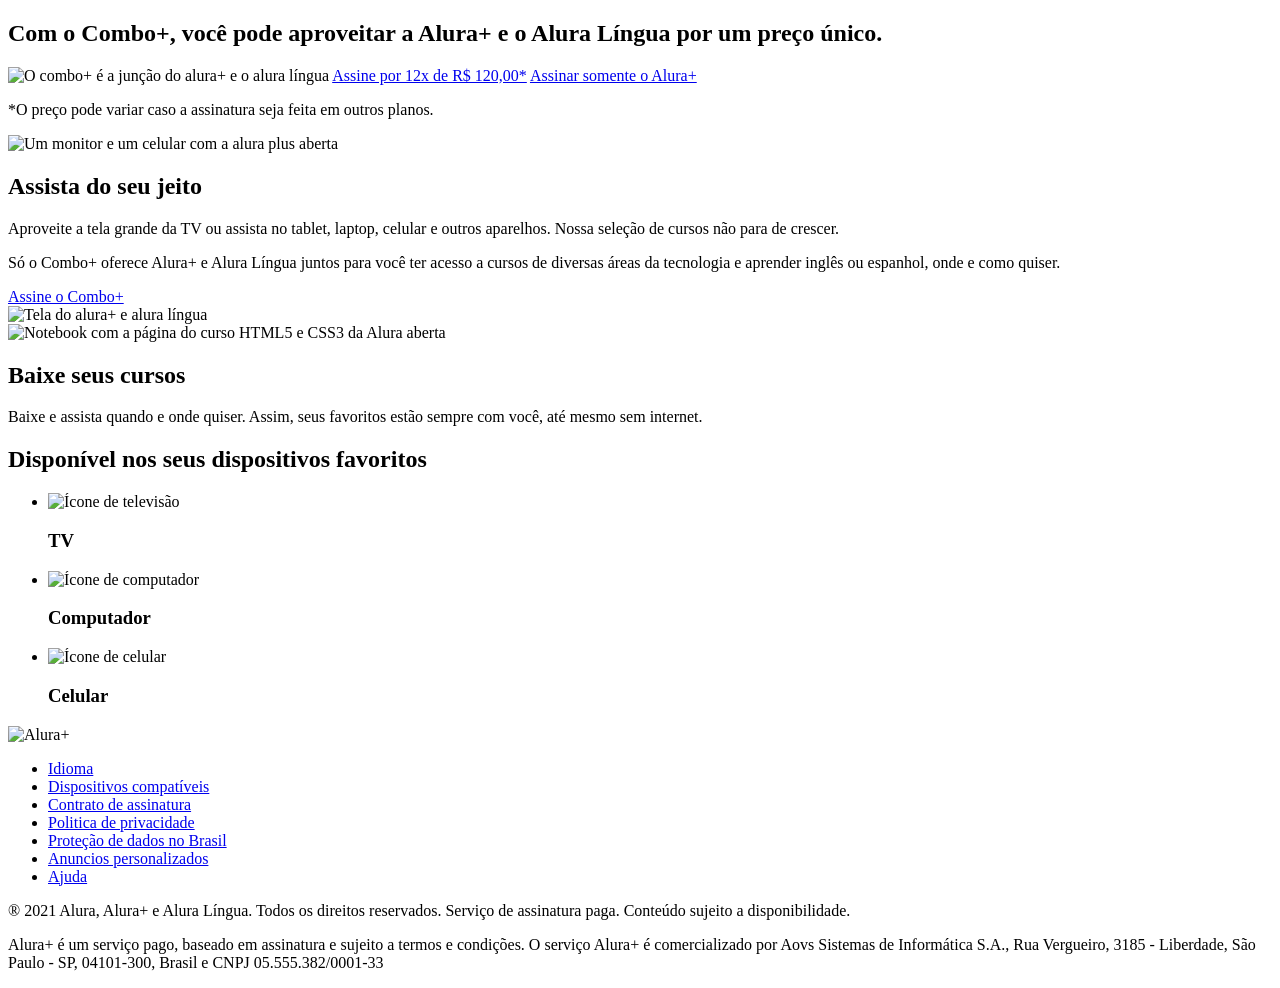
==== index.html @ 701c3cee "Add files via upload" ====
<!DOCTYPE html>
<html>

<head>
    <title>Alura Plus</title>
    <meta charset="UTF-8">
    <meta name="viewport" content="width=device-width, initial-scale=1">
    <link rel="stylesheet" href="styles.css">
    <link rel="preconnect" href="https://fonts.googleapis.com">
    <link rel="preconnect" href="https://fonts.gstatic.com" crossorigin>
    <link href="https://fonts.googleapis.com/css2?family=Inter:wght@400;700&display=swap" rel="stylesheet">
</head>

<body>
    <section class="principal container">
        <div class="container__caixa">
            <h1 class="container__titulo">Com o Combo+, você pode aproveitar a Alura+ e o Alura Língua por um preço
                único.</h1>
            <img src="img/Combo.png" alt="O combo+ é a junção do alura+ e o alura língua" class="container__imagem">
            <a href="www.alura.com.br" class="container__botao">Assine por 12x de R$ 120,00*</a>
            <a href="www.alura.com.br" class="container__botao botao_secundario">Assinar somente o Alura+</a>
            <p class="container__aviso">*O preço pode variar caso a assinatura seja feita em outros planos.</p>
        </div>
    </section>

    <section class="container secundario">
        <img src="img/Plataformas.png" alt="Um monitor e um celular com a alura plus aberta" class="secundario__imagem">
        <div class="container__descricao">
            <h2 class="descricao__titulo">Assista do seu jeito</h2>
            <p class="descricao__texto">Aproveite a tela grande da TV ou assista no tablet, laptop, celular e outros
                aparelhos. Nossa seleção de cursos não para de crescer.</p>
        </div>
    </section>

    <section class="container secundario">
        <div class="container__descricao">
            <p class="descricao__texto">
                Só o Combo+ oferece Alura+ e Alura Língua juntos para você ter acesso a cursos de diversas áreas da
                tecnologia e aprender inglês ou espanhol, onde e como quiser.
            </p>
            <a href="www.alura.com.br" class="container__botao secundario__botao" container>Assine o Combo+</a>
        </div>
        <img src="img/Telas.png" alt="Tela do alura+ e alura língua" class="secundario__imagem">
    </section>

    <section class="container secundario">
        <img src="img/Notebook.png" alt="Notebook com a página do curso HTML5 e CSS3 da Alura aberta"
            class="secundario__imagem">
        <div class="container__descricao">
            <h2 class="descricao__titulo">Baixe seus cursos</h2>
            <p class="descricao__texto">Baixe e assista quando e onde quiser. Assim, seus favoritos estão sempre com
                você, até mesmo sem internet.</p>
        </div>
    </section>
    
    <section class="dispositivos">
        <h2 class="dispositivos__titulo">Disponível nos seus dispositivos favoritos</h2>
        <ul class="dispositivos__lista">
            <li>
                <img src="img/tv.png" alt="Ícone de televisão">
                <h3 class="lista__item">TV</h3>
            </li>
            <li>
                <img src="img/computador.png" alt="Ícone de computador">
                <h3 class="lista__item">Computador</h3>
            </li>
            <li>
                <img src="img/celular.png" alt="Ícone de celular">
                <h3 class="lista__item">Celular</h3>
            </li>
        </ul>
    </section>

    <footer class="rodape">
        <img src="img/Logo.png" alt="Alura+" class="rodape__logo">
        <ul class="rodape__lista">
            <li class="lista__link">
                <a href="#">Idioma</a>
            </li>
            <li class="lista__link">
                <a href="#">Dispositivos compatíveis</a>
            </li>
            <li class="lista__link">
                <a href="#">Contrato de assinatura</a>
            </li>
            <li class="lista__link">
                <a href="#">Politica de privacidade</a>
            </li>
            <li class="lista__link">
                <a href="#">Proteção de dados no Brasil</a>
            </li>
            <li class="lista__link">
                <a href="#">Anuncios personalizados</a>
            </li>
            <li class="lista__link">
                <a href="#">Ajuda</a>
            </li>
        </ul>
        <p class="rodape__texto">® 2021 Alura, Alura+ e Alura Língua. Todos os direitos reservados. Serviço de
            assinatura paga. Conteúdo sujeito a disponibilidade.</p>
        <p class="rodape__texto">Alura+ é um serviço pago, baseado em assinatura e sujeito a termos e condições. O
            serviço Alura+ é comercializado por Aovs Sistemas de Informática S.A., Rua Vergueiro, 3185 - Liberdade, São
            Paulo - SP, 04101-300, Brasil e CNPJ 05.555.382/0001-33</p>
    </footer>
</body>

</html>
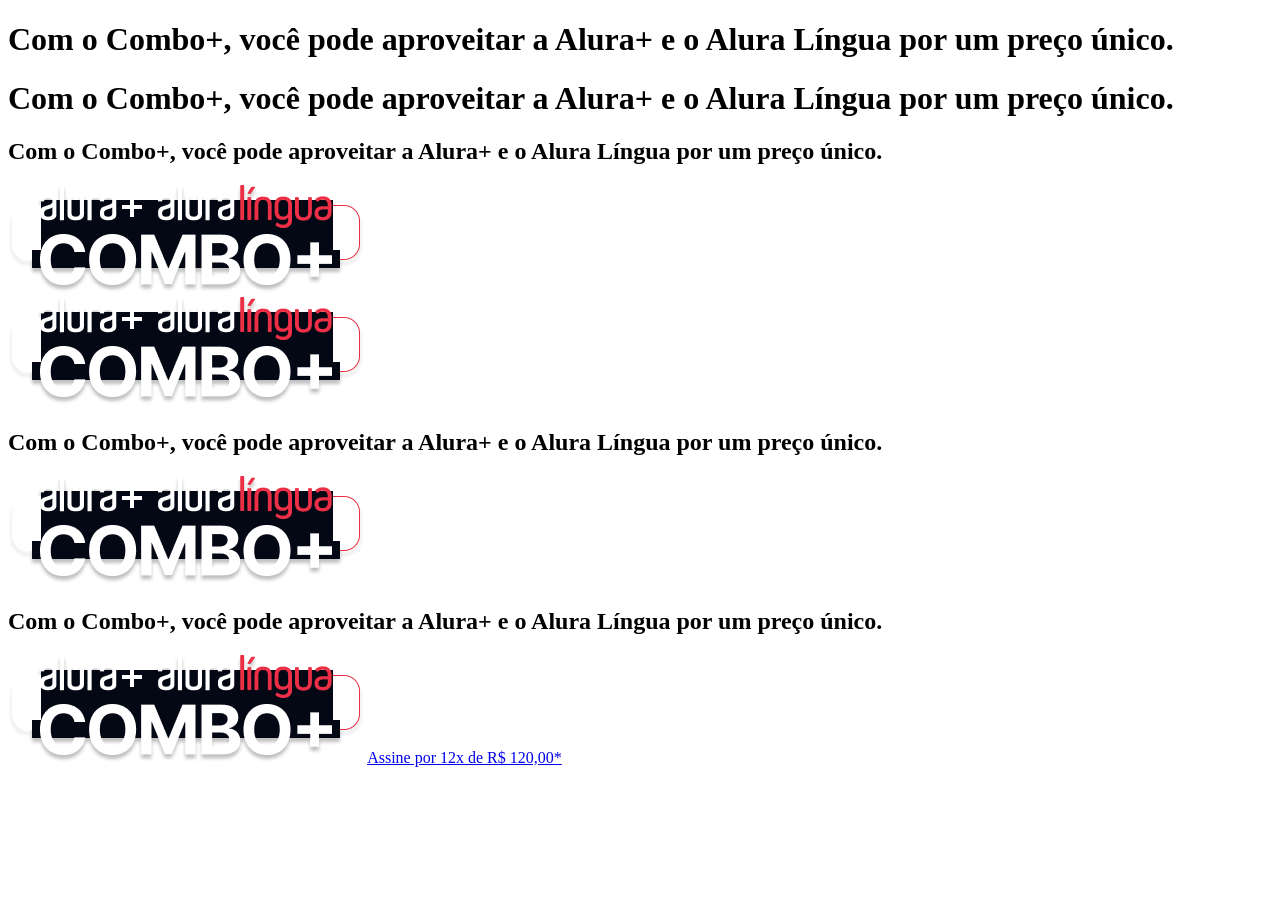
==== commit 451b2271: "lkjnmkl" ====
--- a/index.html
+++ b/index.html
@@ -1,107 +1,35 @@
-<!DOCTYPE html>
-<html>
-
-<head>
-    <title>Alura Plus</title>
-    <meta charset="UTF-8">
-    <meta name="viewport" content="width=device-width, initial-scale=1">
-    <link rel="stylesheet" href="styles.css">
-    <link rel="preconnect" href="https://fonts.googleapis.com">
-    <link rel="preconnect" href="https://fonts.gstatic.com" crossorigin>
-    <link href="https://fonts.googleapis.com/css2?family=Inter:wght@400;700&display=swap" rel="stylesheet">
-</head>
-
-<body>
-    <section class="principal container">
-        <div class="container__caixa">
-            <h1 class="container__titulo">Com o Combo+, você pode aproveitar a Alura+ e o Alura Língua por um preço
-                único.</h1>
-            <img src="img/Combo.png" alt="O combo+ é a junção do alura+ e o alura língua" class="container__imagem">
-            <a href="www.alura.com.br" class="container__botao">Assine por 12x de R$ 120,00*</a>
-            <a href="www.alura.com.br" class="container__botao botao_secundario">Assinar somente o Alura+</a>
-            <p class="container__aviso">*O preço pode variar caso a assinatura seja feita em outros planos.</p>
-        </div>
-    </section>
-
-    <section class="container secundario">
-        <img src="img/Plataformas.png" alt="Um monitor e um celular com a alura plus aberta" class="secundario__imagem">
-        <div class="container__descricao">
-            <h2 class="descricao__titulo">Assista do seu jeito</h2>
-            <p class="descricao__texto">Aproveite a tela grande da TV ou assista no tablet, laptop, celular e outros
-                aparelhos. Nossa seleção de cursos não para de crescer.</p>
-        </div>
-    </section>
-
-    <section class="container secundario">
-        <div class="container__descricao">
-            <p class="descricao__texto">
-                Só o Combo+ oferece Alura+ e Alura Língua juntos para você ter acesso a cursos de diversas áreas da
-                tecnologia e aprender inglês ou espanhol, onde e como quiser.
-            </p>
-            <a href="www.alura.com.br" class="container__botao secundario__botao" container>Assine o Combo+</a>
-        </div>
-        <img src="img/Telas.png" alt="Tela do alura+ e alura língua" class="secundario__imagem">
-    </section>
-
-    <section class="container secundario">
-        <img src="img/Notebook.png" alt="Notebook com a página do curso HTML5 e CSS3 da Alura aberta"
-            class="secundario__imagem">
-        <div class="container__descricao">
-            <h2 class="descricao__titulo">Baixe seus cursos</h2>
-            <p class="descricao__texto">Baixe e assista quando e onde quiser. Assim, seus favoritos estão sempre com
-                você, até mesmo sem internet.</p>
-        </div>
-    </section>
-    
-    <section class="dispositivos">
-        <h2 class="dispositivos__titulo">Disponível nos seus dispositivos favoritos</h2>
-        <ul class="dispositivos__lista">
-            <li>
-                <img src="img/tv.png" alt="Ícone de televisão">
-                <h3 class="lista__item">TV</h3>
-            </li>
-            <li>
-                <img src="img/computador.png" alt="Ícone de computador">
-                <h3 class="lista__item">Computador</h3>
-            </li>
-            <li>
-                <img src="img/celular.png" alt="Ícone de celular">
-                <h3 class="lista__item">Celular</h3>
-            </li>
-        </ul>
-    </section>
-
-    <footer class="rodape">
-        <img src="img/Logo.png" alt="Alura+" class="rodape__logo">
-        <ul class="rodape__lista">
-            <li class="lista__link">
-                <a href="#">Idioma</a>
-            </li>
-            <li class="lista__link">
-                <a href="#">Dispositivos compatíveis</a>
-            </li>
-            <li class="lista__link">
-                <a href="#">Contrato de assinatura</a>
-            </li>
-            <li class="lista__link">
-                <a href="#">Politica de privacidade</a>
-            </li>
-            <li class="lista__link">
-                <a href="#">Proteção de dados no Brasil</a>
-            </li>
-            <li class="lista__link">
-                <a href="#">Anuncios personalizados</a>
-            </li>
-            <li class="lista__link">
-                <a href="#">Ajuda</a>
-            </li>
-        </ul>
-        <p class="rodape__texto">® 2021 Alura, Alura+ e Alura Língua. Todos os direitos reservados. Serviço de
-            assinatura paga. Conteúdo sujeito a disponibilidade.</p>
-        <p class="rodape__texto">Alura+ é um serviço pago, baseado em assinatura e sujeito a termos e condições. O
-            serviço Alura+ é comercializado por Aovs Sistemas de Informática S.A., Rua Vergueiro, 3185 - Liberdade, São
-            Paulo - SP, 04101-300, Brasil e CNPJ 05.555.382/0001-33</p>
-    </footer>
-</body>
-
-</html>+<!DOCTYPE html>
+<html>
+
+<head>
+    <title>Alura Plus</title>
+    <meta charset="UTF-8">
+    <meta name="viewport" content="width=device-width, initial-scale=1">
+    <link rel="stylesheet" href="styles.css">
+</head>
+
+<body>
+    <h1>Com o Combo+, você pode aproveitar a Alura+ e o Alura Língua por um preço único.</h1>
+<body>
+    <h1>Com o Combo+, você pode aproveitar a Alura+ e o Alura Língua por um preço único.</h1>
+    <section class="principal">
+        <h1>Com o Combo+, você pode aproveitar a Alura+ e o Alura Língua por um preço único.</h1>
+        <img src="img/Combo.png" alt="O combo+ é a junção do alura+ e o alura língua">
+</section>
+
+    <img src="img/Combo.png" alt="O combo+ é a junção do alura+ e o alura língua">
+<body>
+    <section class="container principal">
+        <h1>Com o Combo+, você pode aproveitar a Alura+ e o Alura Língua por um preço único.</h1>
+        <img src="img/Combo.png" alt="O combo+ é a junção do alura+ e o alura língua">
+    </section>
+
+
+</body>
+<section class="container principal">
+        <h1>Com o Combo+, você pode aproveitar a Alura+ e o Alura Língua por um preço único.</h1>
+        <img src="img/Combo.png" alt="O combo+ é a junção do alura+ e o alura língua">
+        <a href="www.alura.com.br" class="container__botao">Assine por 12x de R$ 120,00*</a>
+</section>
+
+</html>   
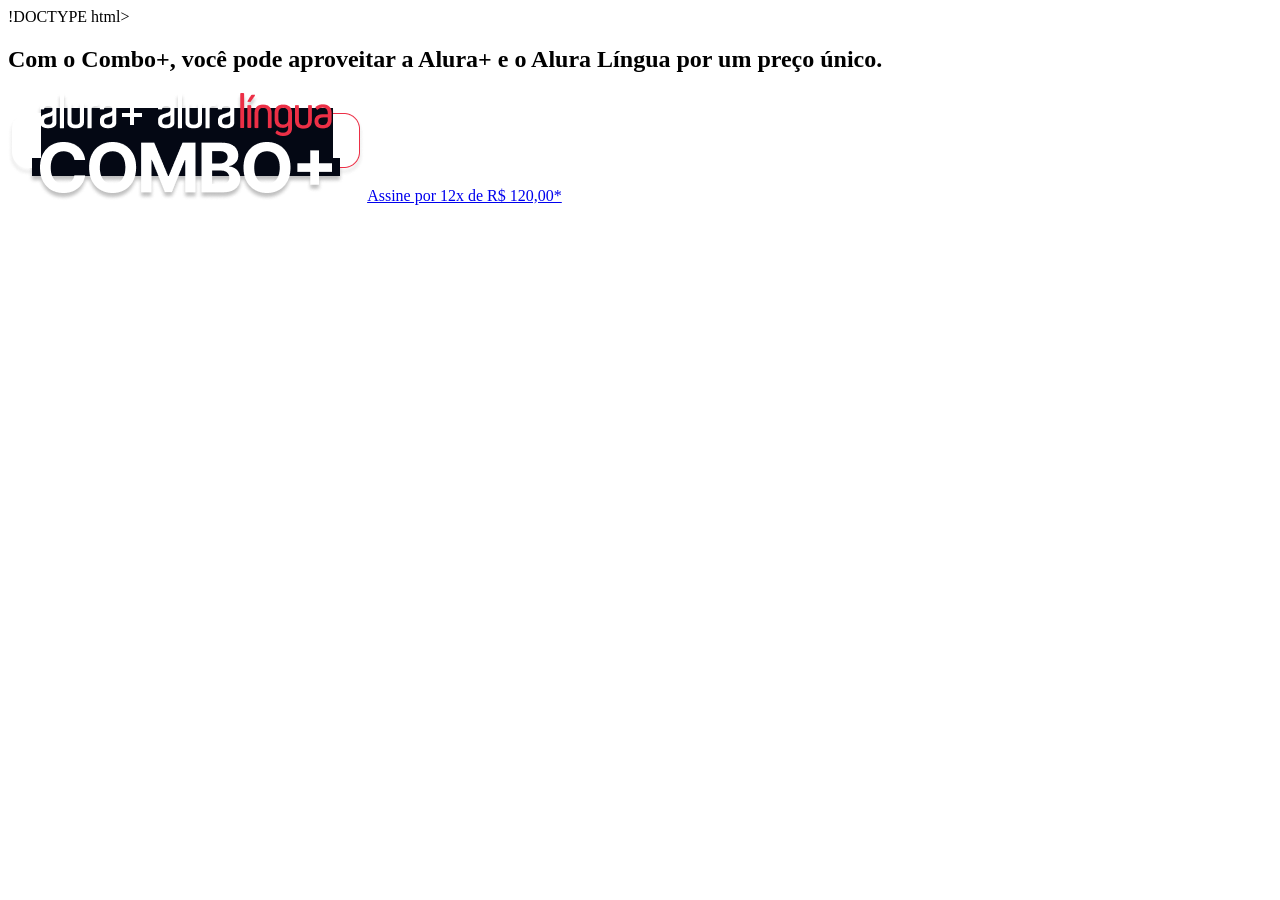
==== commit 9ff341b5: "ptogeti novo" ====
--- a/index.html
+++ b/index.html
@@ -1,4 +1,4 @@
-<!DOCTYPE html>
+!DOCTYPE html>
 <html>
 
 <head>
@@ -9,27 +9,11 @@
 </head>
 
 <body>
-    <h1>Com o Combo+, você pode aproveitar a Alura+ e o Alura Língua por um preço único.</h1>
-<body>
-    <h1>Com o Combo+, você pode aproveitar a Alura+ e o Alura Língua por um preço único.</h1>
-    <section class="principal">
-        <h1>Com o Combo+, você pode aproveitar a Alura+ e o Alura Língua por um preço único.</h1>
-        <img src="img/Combo.png" alt="O combo+ é a junção do alura+ e o alura língua">
-</section>
-
-    <img src="img/Combo.png" alt="O combo+ é a junção do alura+ e o alura língua">
-<body>
-    <section class="container principal">
-        <h1>Com o Combo+, você pode aproveitar a Alura+ e o Alura Língua por um preço único.</h1>
-        <img src="img/Combo.png" alt="O combo+ é a junção do alura+ e o alura língua">
-    </section>
-
-
-</body>
-<section class="container principal">
+    <section class="principal container">
         <h1>Com o Combo+, você pode aproveitar a Alura+ e o Alura Língua por um preço único.</h1>
         <img src="img/Combo.png" alt="O combo+ é a junção do alura+ e o alura língua">
         <a href="www.alura.com.br" class="container__botao">Assine por 12x de R$ 120,00*</a>
-</section>
+    </section>
+</body>
 
-</html>   
+</html>
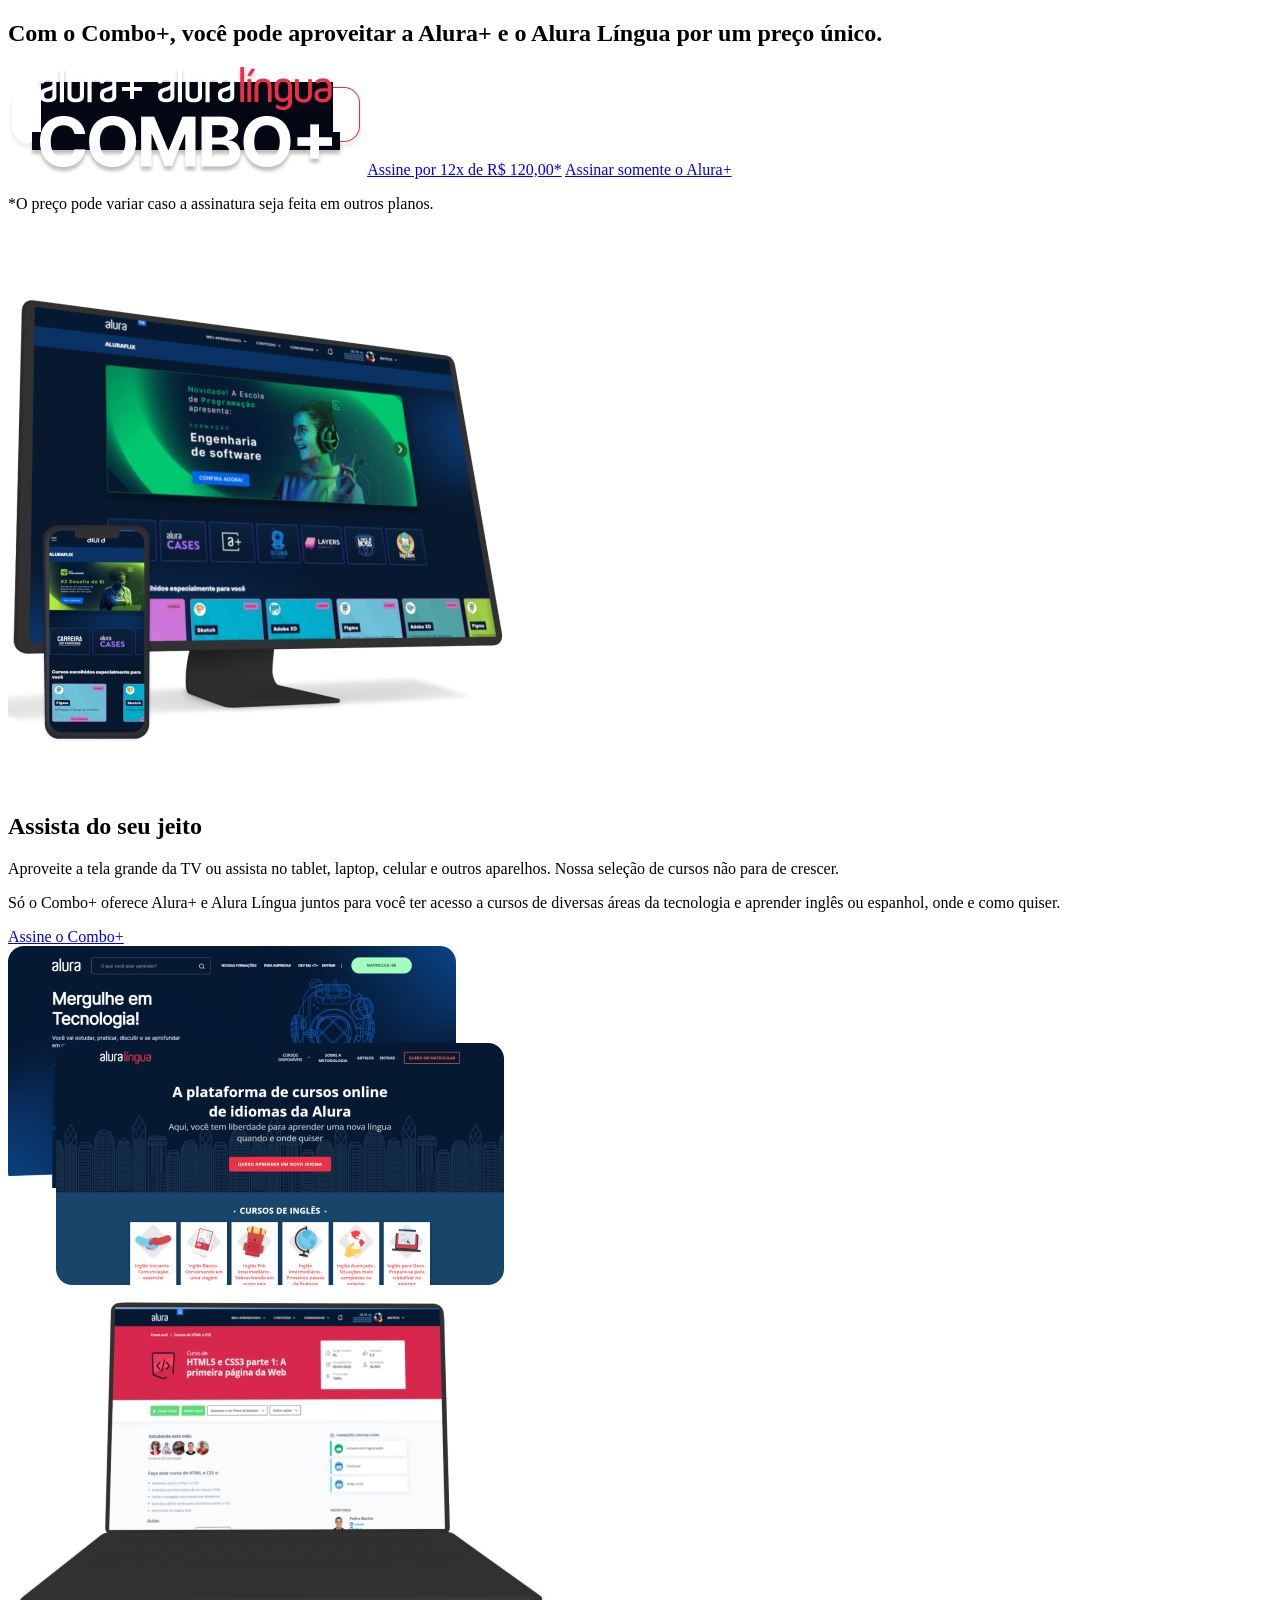
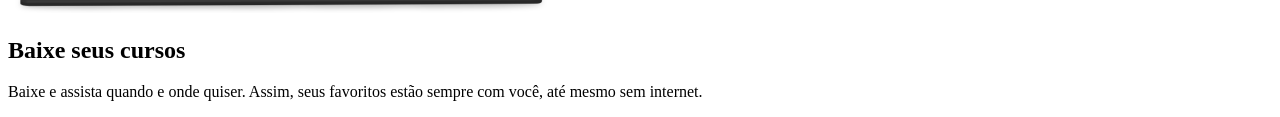
==== commit 5cfbb004: "hfjjhhj" ====
--- a/index.html
+++ b/index.html
@@ -1,4 +1,4 @@
-!DOCTYPE html>
+<!DOCTYPE html>
 <html>
 
 <head>
@@ -6,14 +6,53 @@
     <meta charset="UTF-8">
     <meta name="viewport" content="width=device-width, initial-scale=1">
     <link rel="stylesheet" href="styles.css">
+    <link rel="preconnect" href="https://fonts.googleapis.com">
+    <link rel="preconnect" href="https://fonts.gstatic.com" crossorigin>
+    <link href="https://fonts.googleapis.com/css2?family=Inter:wght@400;700&display=swap" rel="stylesheet">
 </head>
 
 <body>
     <section class="principal container">
-        <h1>Com o Combo+, você pode aproveitar a Alura+ e o Alura Língua por um preço único.</h1>
-        <img src="img/Combo.png" alt="O combo+ é a junção do alura+ e o alura língua">
-        <a href="www.alura.com.br" class="container__botao">Assine por 12x de R$ 120,00*</a>
+        <div>
+            <h1 class="container__titulo">Com o Combo+, você pode aproveitar a Alura+ e o Alura Língua por um preço
+                único.</h1>
+            <img src="img/Combo.png" alt="O combo+ é a junção do alura+ e o alura língua">
+            <a href="www.alura.com.br" class="container__botao">Assine por 12x de R$ 120,00*</a>
+            <a href="www.alura.com.br" class="container__botao botao_secundario">Assinar somente o Alura+</a>
+            <p class="container__aviso">*O preço pode variar caso a assinatura seja feita em outros planos.</p>
+        </div>
     </section>
+
+    <section class="container secundario">
+        <img src="img/Plataformas.png" alt="Um monitor e um celular com a alura plus aberta" class="secundario__imagem">
+        <div class="container__descricao">
+            <h2 class="descricao__titulo">Assista do seu jeito</h2>
+            <p class="descricao__texto">Aproveite a tela grande da TV ou assista no tablet, laptop, celular e outros
+                aparelhos. Nossa seleção de cursos não para de crescer.</p>
+        </div>
+    </section>
+
+<section class="container secundario">
+    <div class="container__descricao">
+        <p class="descricao__texto">
+            Só o Combo+ oferece Alura+ e Alura Língua juntos para você ter acesso a cursos de diversas áreas da
+            tecnologia e aprender inglês ou espanhol, onde e como quiser.
+        </p>
+        <a href="www.alura.com.br" class="container__botao secundario__botao" container>Assine o Combo+</a>
+    </div>
+    <img src="img/Telas.png" alt="Tela do alura+ e alura língua" class="secundario__imagem">
+</section>
+
+<section class="container secundario">
+    <img src="img/Notebook.png" alt="Notebook com a página do curso HTML5 e CSS3 da Alura aberta"
+        class="secundario__imagem">
+    <div class="container__descricao">
+        <h2 class="descricao__titulo">Baixe seus cursos</h2>
+        <p class="descricao__texto">Baixe e assista quando e onde quiser. Assim, seus favoritos estão sempre com
+            você, até mesmo sem internet.</p>
+    </div>
+</section>
+
 </body>
 
-</html>+</html>
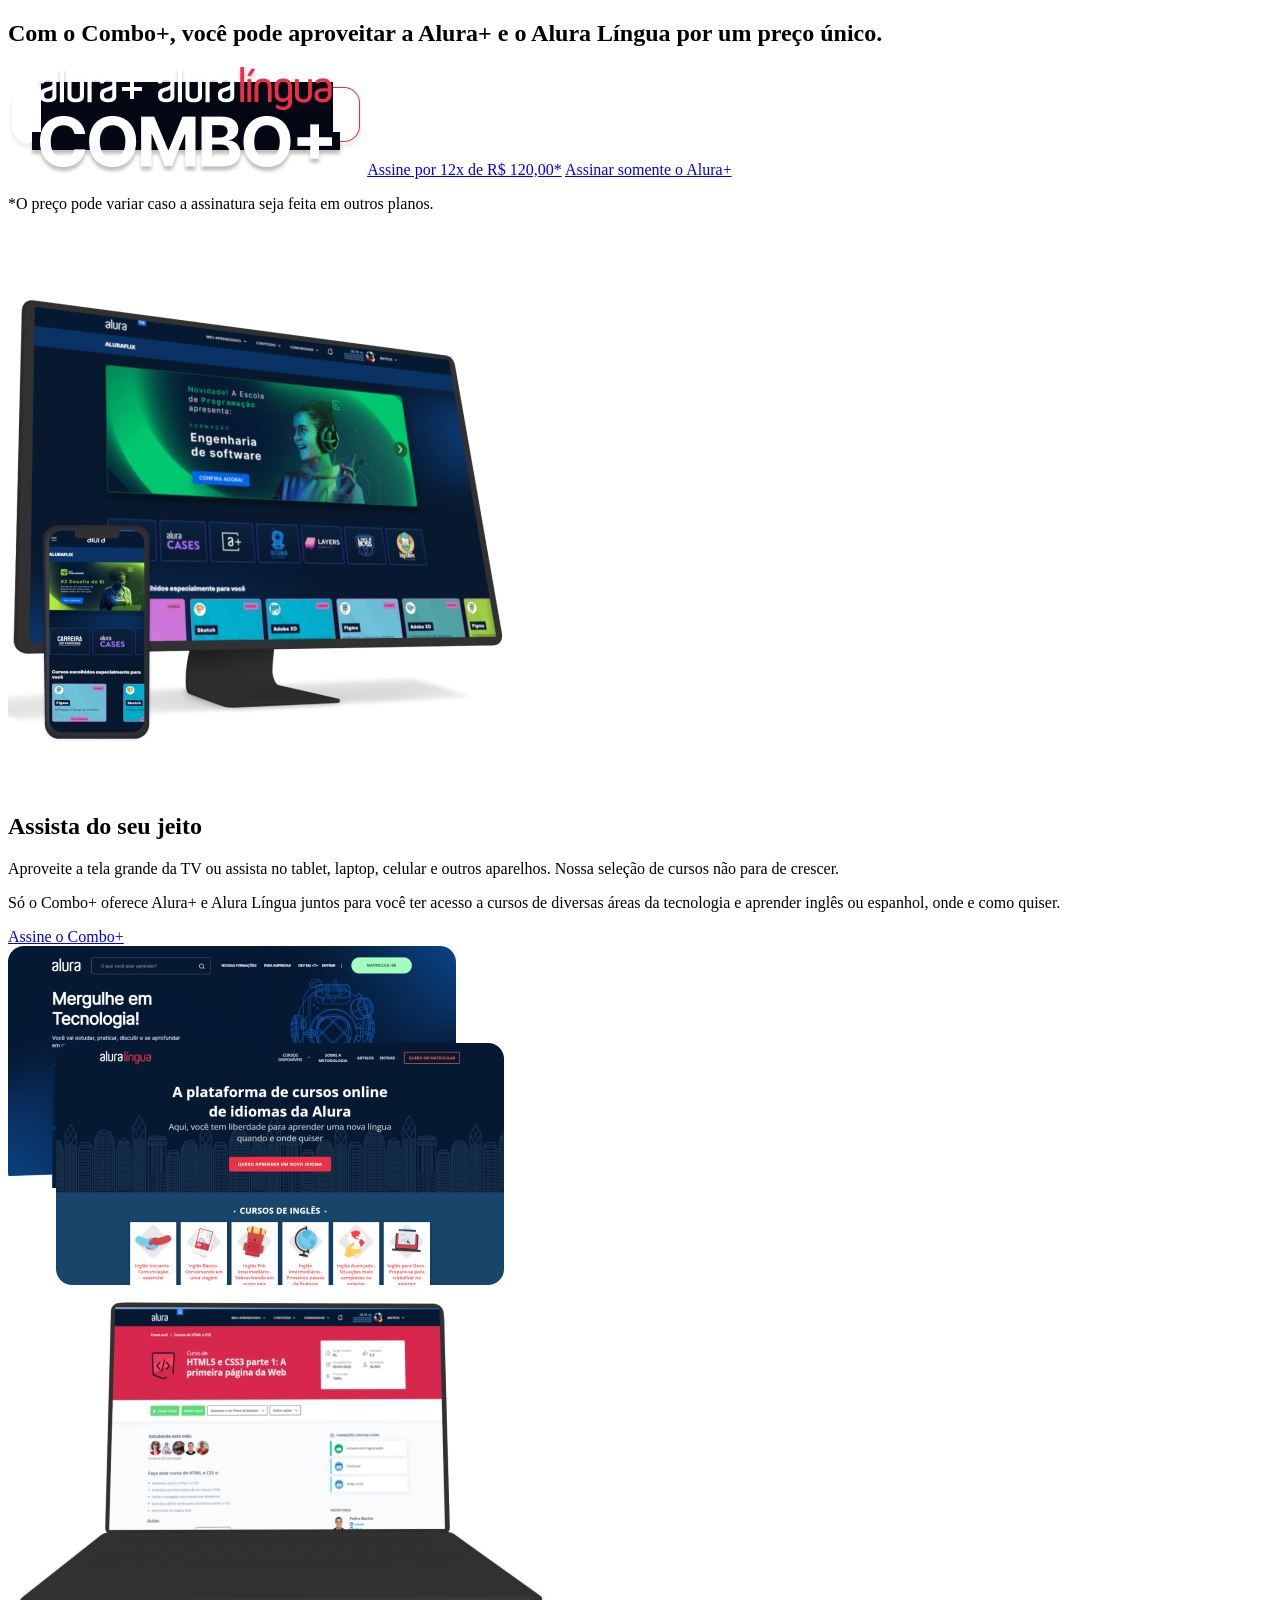
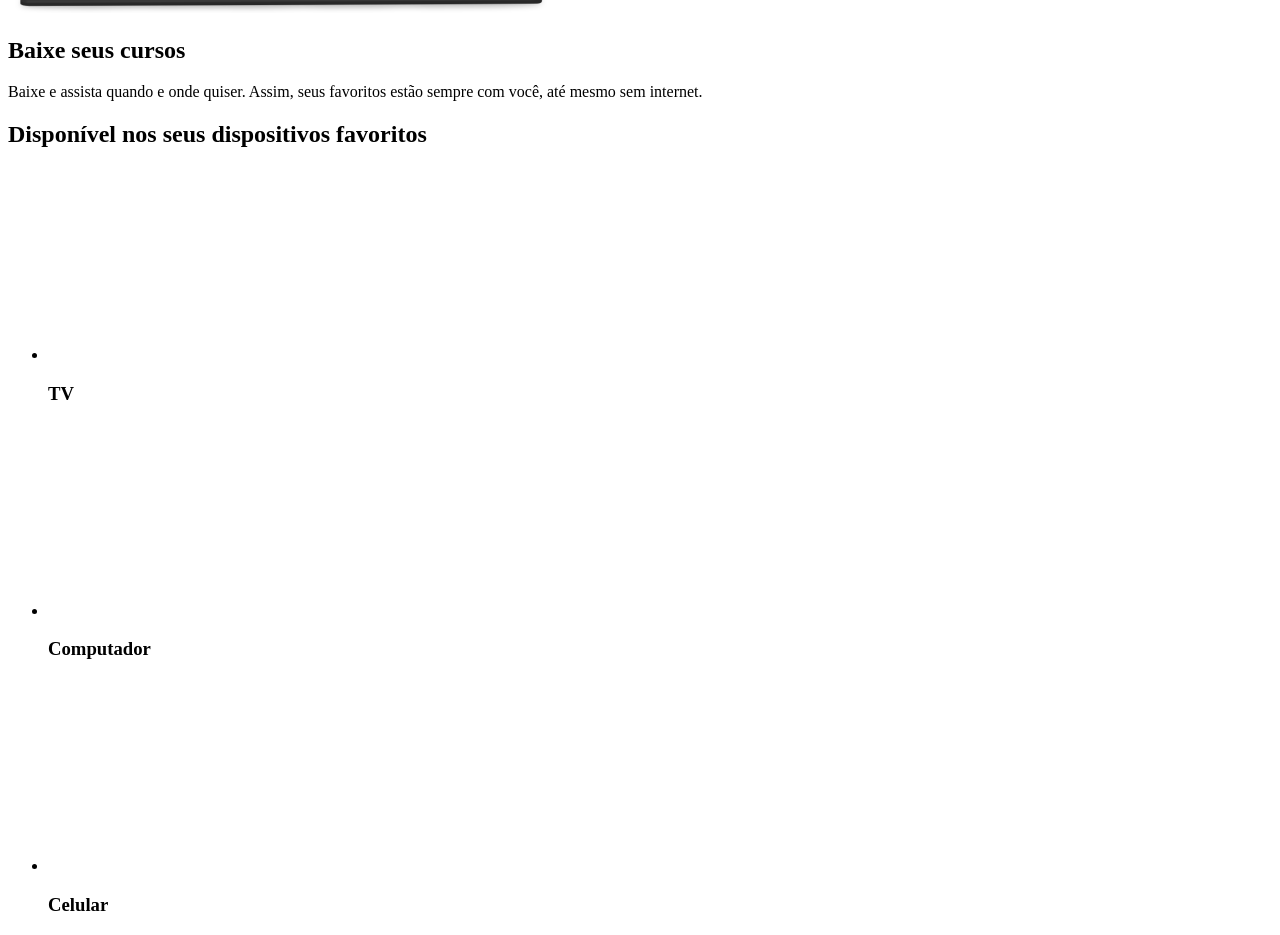
==== commit a55de321: "fgrrt" ====
--- a/index.html
+++ b/index.html
@@ -53,6 +53,24 @@
     </div>
 </section>
 
+<section class="dispositivos">
+    <h2 class="dispositivos__titulo">Disponível nos seus dispositivos favoritos</h2>
+    <ul class="dispositivos__lista">
+        <li>
+            <img src="img/tv.png" alt="Ícone de televisão">
+            <h3 class="lista__item">TV</h3>
+        </li>
+        <li>
+            <img src="img/computador.png" alt="Ícone de computador">
+            <h3 class="lista__item">Computador</h3>
+        </li>
+        <li>
+            <img src="img/celular.png" alt="Ícone de celular">
+            <h3 class="lista__item">Celular</h3>
+        </li>
+    </ul>
+</section>
+
 </body>
 
 </html>
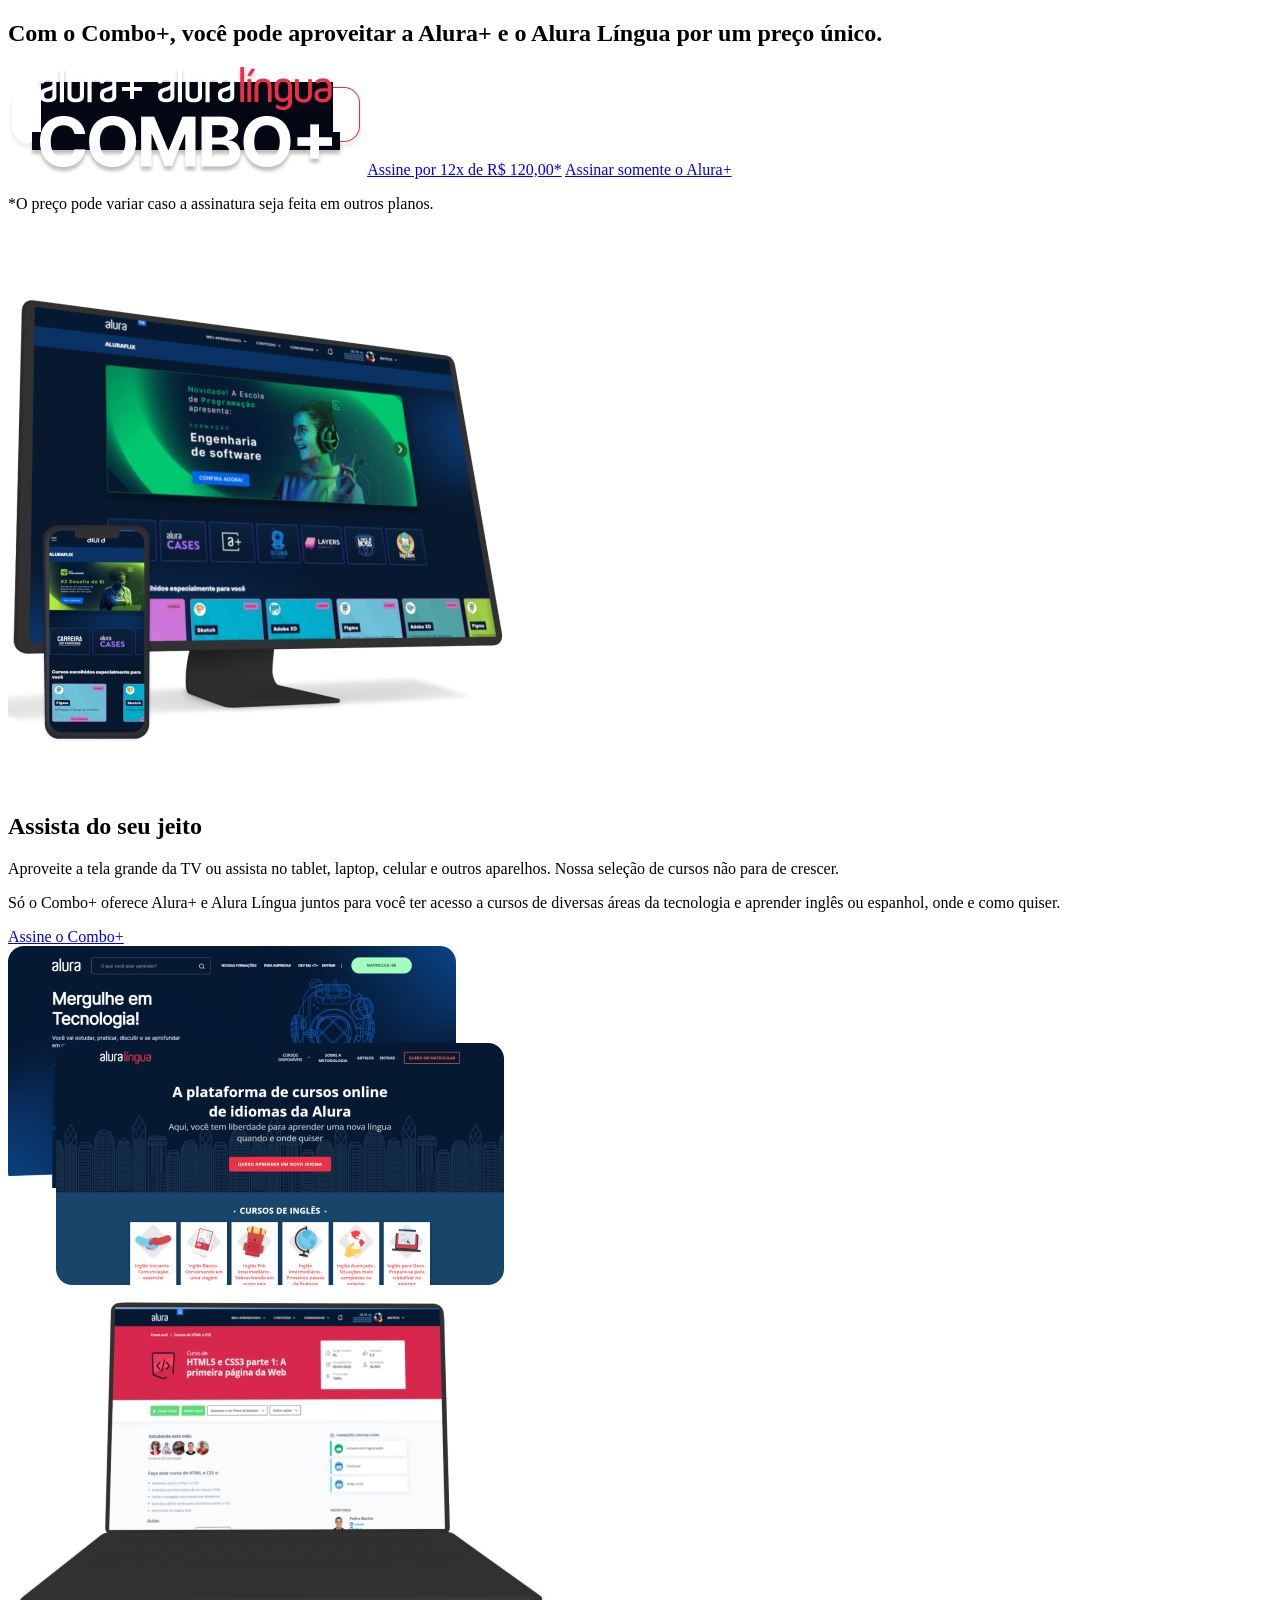
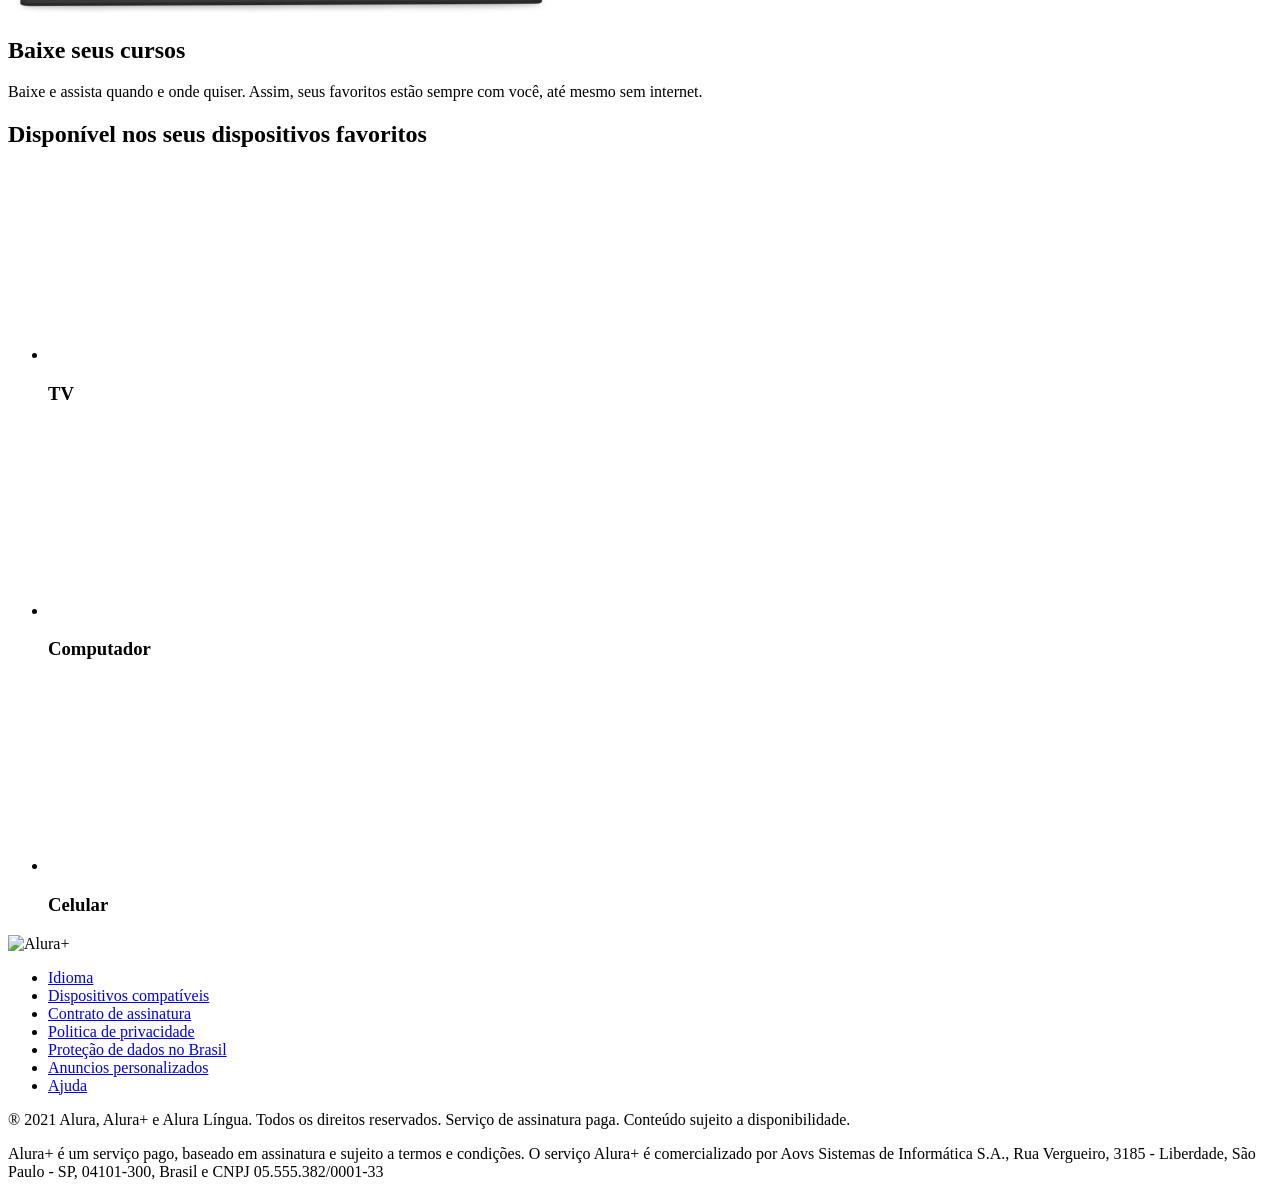
==== commit cf03486d: "trjuu66" ====
--- a/index.html
+++ b/index.html
@@ -71,6 +71,37 @@
     </ul>
 </section>
 
+ <footer class="rodape">
+    <img src="img/Logo.png" alt="Alura+" class="rodape__logo">
+    <ul class="rodape__lista">
+        <li class="lista__link">
+            <a href="#">Idioma</a>
+        </li>
+        <li class="lista__link">
+            <a href="#">Dispositivos compatíveis</a>
+        </li>
+        <li class="lista__link">
+            <a href="#">Contrato de assinatura</a>
+        </li>
+        <li class="lista__link">
+            <a href="#">Politica de privacidade</a>
+        </li>
+        <li class="lista__link">
+            <a href="#">Proteção de dados no Brasil</a>
+        </li>
+        <li class="lista__link">
+            <a href="#">Anuncios personalizados</a>
+        </li>
+        <li class="lista__link">
+            <a href="#">Ajuda</a>
+        </li>
+    </ul>
+    <p class="rodape__texto">® 2021 Alura, Alura+ e Alura Língua. Todos os direitos reservados. Serviço de
+        assinatura paga. Conteúdo sujeito a disponibilidade.</p>
+    <p class="rodape__texto">Alura+ é um serviço pago, baseado em assinatura e sujeito a termos e condições. O
+        serviço Alura+ é comercializado por Aovs Sistemas de Informática S.A., Rua Vergueiro, 3185 - Liberdade, São
+        Paulo - SP, 04101-300, Brasil e CNPJ 05.555.382/0001-33</p>
+</footer>
 </body>
 
 </html>
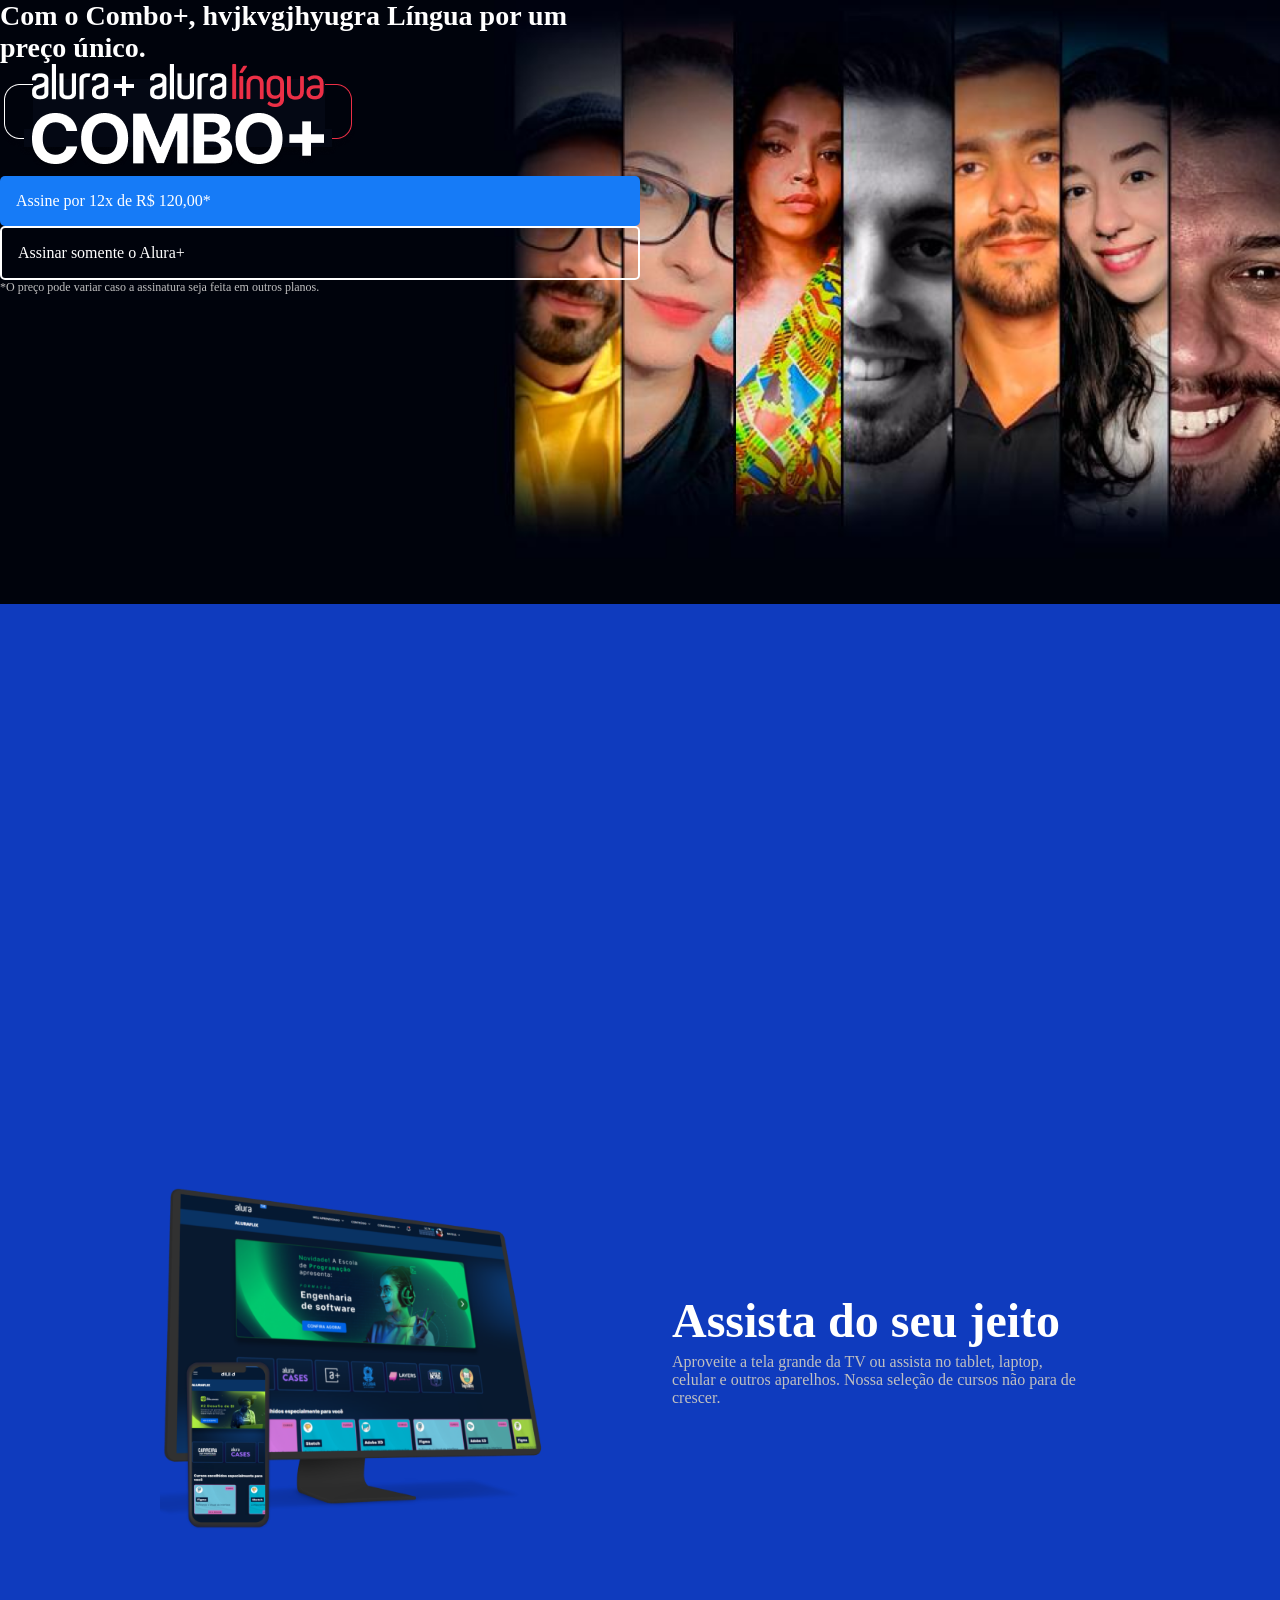
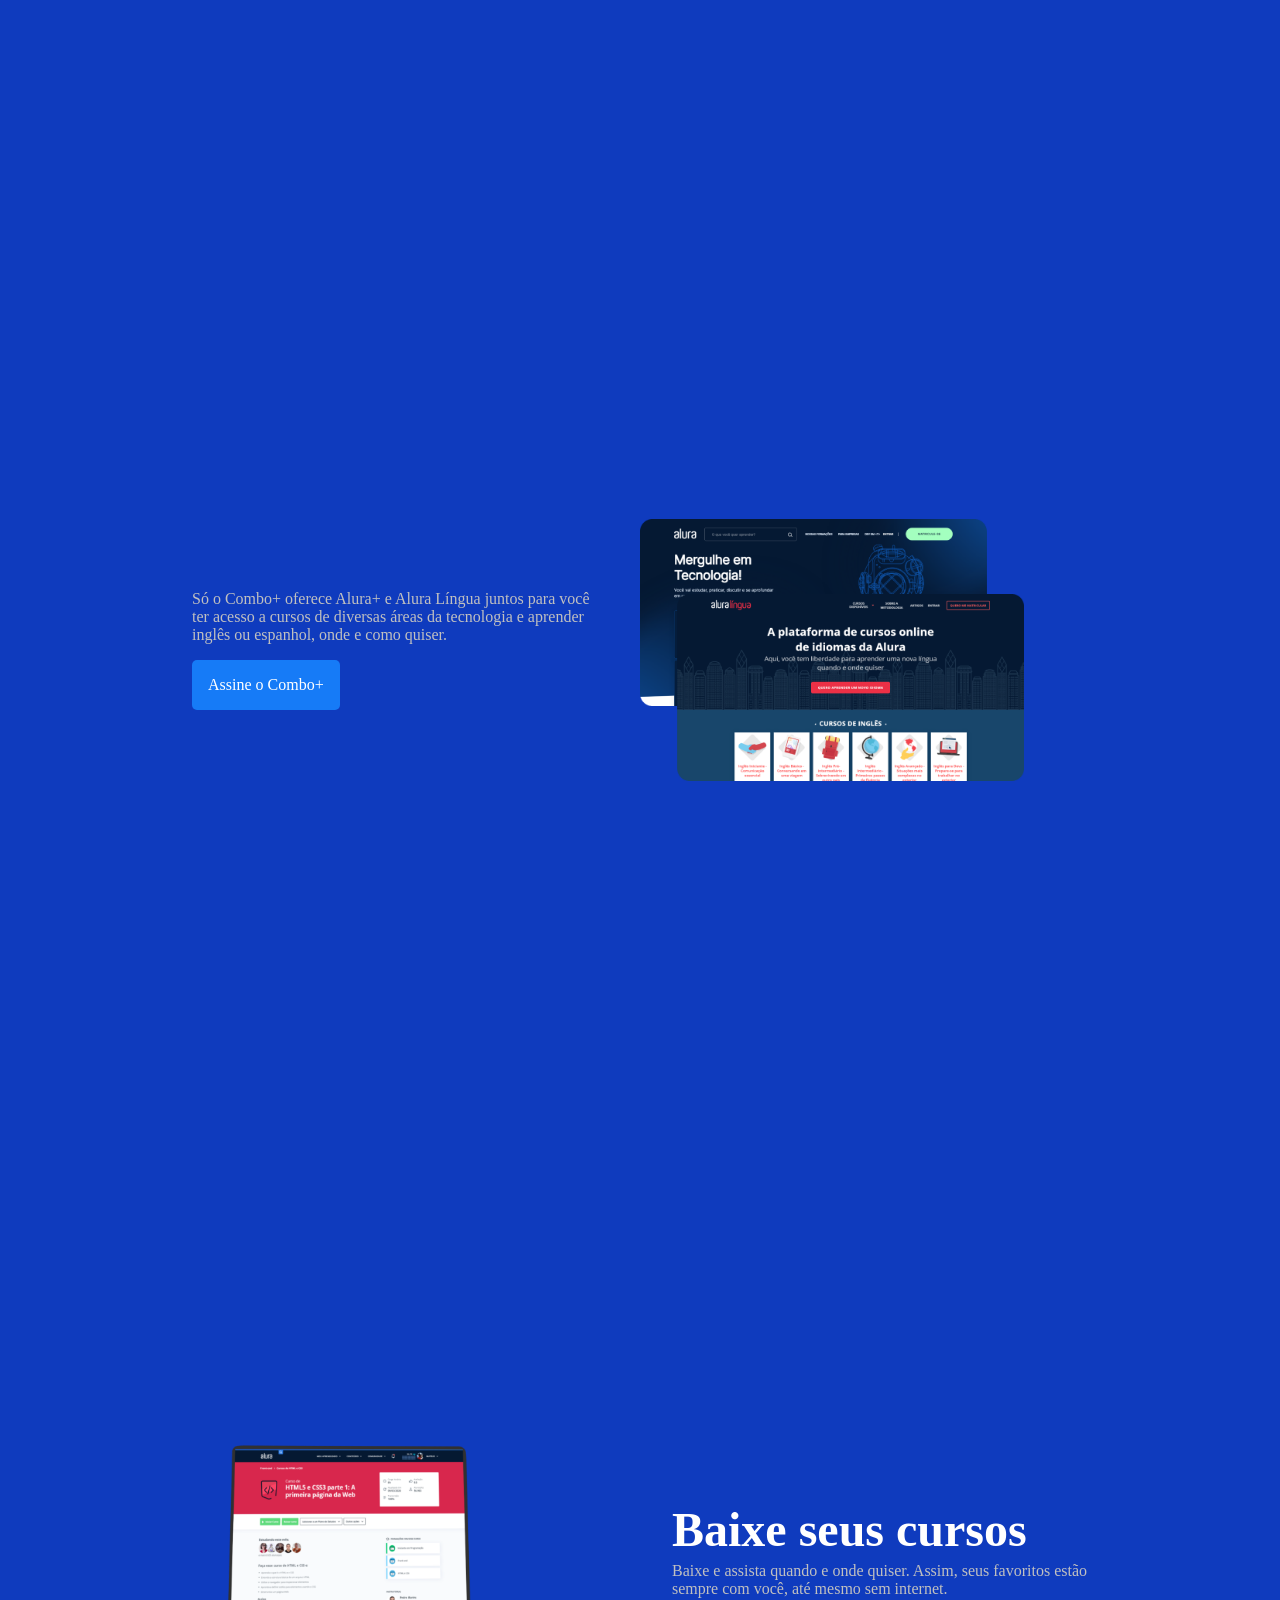
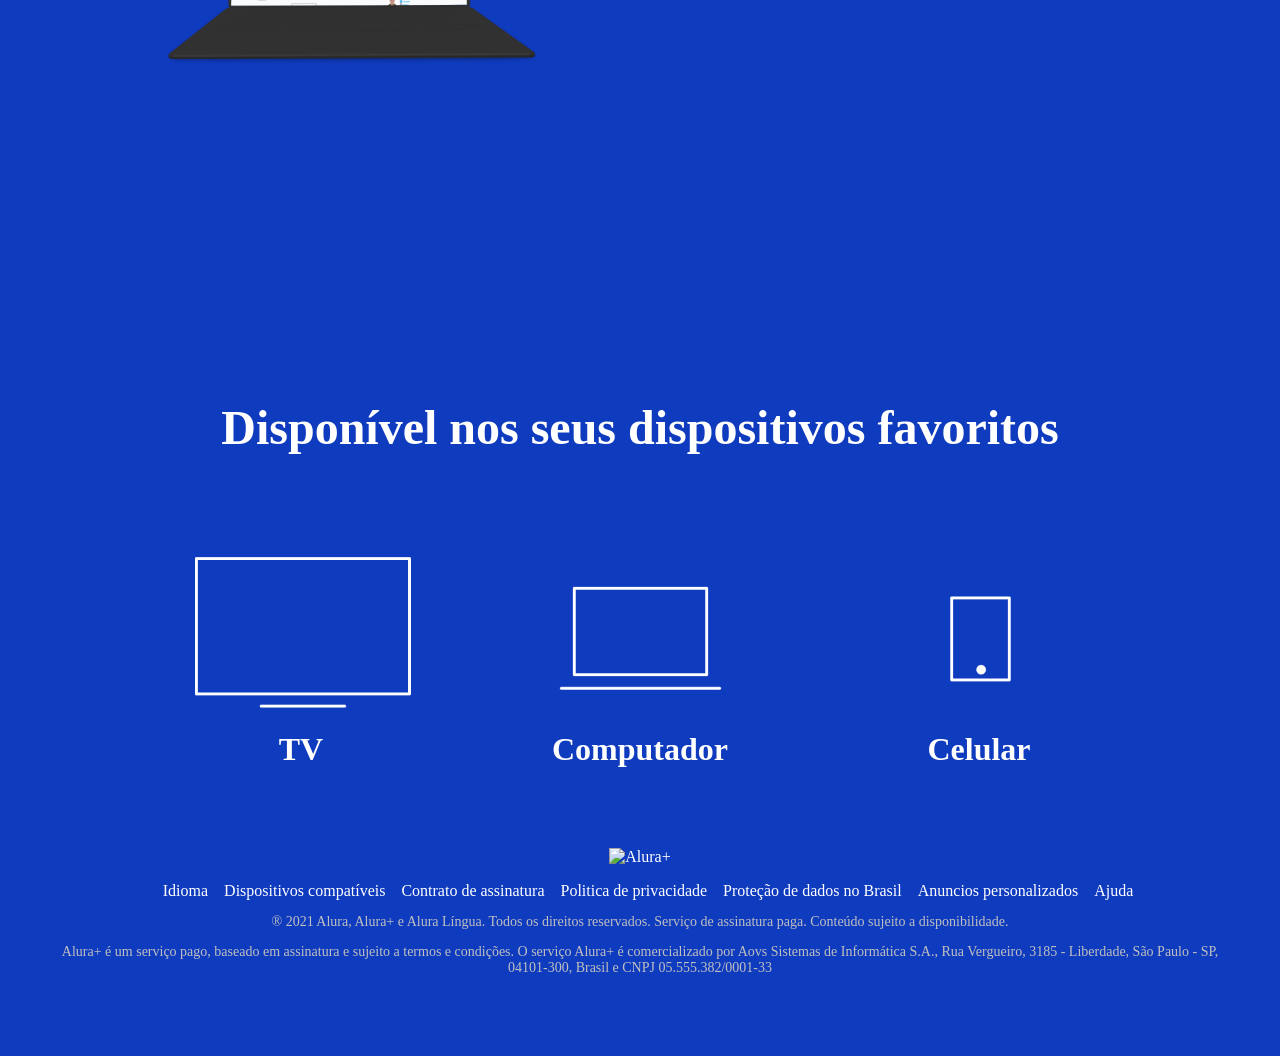
==== commit 9080578b: "Add files via upload" ====
--- a/index.html
+++ b/index.html
@@ -5,7 +5,7 @@
     <title>Alura Plus</title>
     <meta charset="UTF-8">
     <meta name="viewport" content="width=device-width, initial-scale=1">
-    <link rel="stylesheet" href="styles.css">
+    <link rel="stylesheet" href="style.css">
     <link rel="preconnect" href="https://fonts.googleapis.com">
     <link rel="preconnect" href="https://fonts.gstatic.com" crossorigin>
     <link href="https://fonts.googleapis.com/css2?family=Inter:wght@400;700&display=swap" rel="stylesheet">
@@ -14,7 +14,7 @@
 <body>
     <section class="principal container">
         <div>
-            <h1 class="container__titulo">Com o Combo+, você pode aproveitar a Alura+ e o Alura Língua por um preço
+            <h1 class="container__titulo">Com o Combo+, hvjkvgjhyugra Língua por um preço
                 único.</h1>
             <img src="img/Combo.png" alt="O combo+ é a junção do alura+ e o alura língua">
             <a href="www.alura.com.br" class="container__botao">Assine por 12x de R$ 120,00*</a>
--- a/style.css
+++ b/style.css
@@ -0,0 +1,141 @@
+:root {
+    --branco-principal: #FFFFFF;
+    --cinza-secundario: #C0C0C0;
+    --botao-azul: #167BF7;
+    --cor-de-fundo: #0f3bbe;
+    --fonte-principal: 'Inter';
+}
+
+body {
+    background-color: var(--cor-de-fundo);
+    color: var(--branco-principal);
+    font-family: var(--fonte-principal);
+    font-size: 16px;
+    font-weight: 400;
+}
+
+* {
+    margin: 0;
+    padding: 0;
+}
+
+.principal {
+    background-image: url("img/Background.png");
+    background-repeat: no-repeat;
+    background-size: contain;
+}
+
+.container {
+    height: 100vh;
+    display: grid;
+    grid-template-columns: 50% 50%;
+}
+
+.container__botao {
+    background-color: var(--botao-azul);
+    border-radius: 5px;
+    padding: 1em;
+    color: var(--branco-principal);
+    display: block;
+    text-decoration: none;
+}
+
+.botao_secundario {
+    background-color: transparent;
+    border: 2px solid var(--branco-principal)
+}
+
+.container__aviso {
+    font-size: 12px;
+    color: var(--cinza-secundario);
+}
+
+.container__titulo {
+    font-size: 28px;
+    font-weight: 700;
+}
+
+.container__imagem {
+    margin: 1em 0 2em 0;
+}
+
+.container__caixa {
+    margin: 0 6em;
+}
+.secundario__imagem {
+    width: 80%;
+}
+
+.secundario {
+    align-items: center;
+    margin: 0 10em;
+}
+
+.descricao__titulo {
+    font-weight: 700;
+    font-size: 48px;
+    color: var(--branco-principal);
+    margin-bottom: 0.1em;
+}
+
+.descricao__texto {
+    color: var(--cinza-secundario);
+}
+.descricao__texto {
+    color: var(--cinza-secundario);
+}
+
+.secundario__botao {
+    display: inline-block;
+    margin-top: 1em;
+}
+
+.container__descricao {
+    padding: 2em;
+}
+
+.dispositivos__lista {
+    display: flex;
+    justify-content: center;
+    list-style-type: none;
+    margin: 5em 0;
+}
+
+.dispositivos {
+    text-align: center;
+}
+
+.dispositivos__titulo {
+    font-size: 48px;
+    color: var(--branco-principal);
+}
+
+.lista__item {
+    font-size: 32px;
+    color: var(--branco-principal);
+
+}
+
+.rodape {
+    text-align: center;
+    margin: 5em 3em;
+}
+
+.rodape__lista {
+    display: flex;
+    justify-content: center;
+    list-style-type: none;
+    margin-top: 1em;
+}
+
+.lista__link a{
+    text-decoration: none;
+    color: var(--branco-principal);
+    margin-left: 1em;
+}
+
+.rodape__texto {
+    margin: 1em 0;
+    color: var(--cinza-secundario);
+    font-size: 14px;
+}
